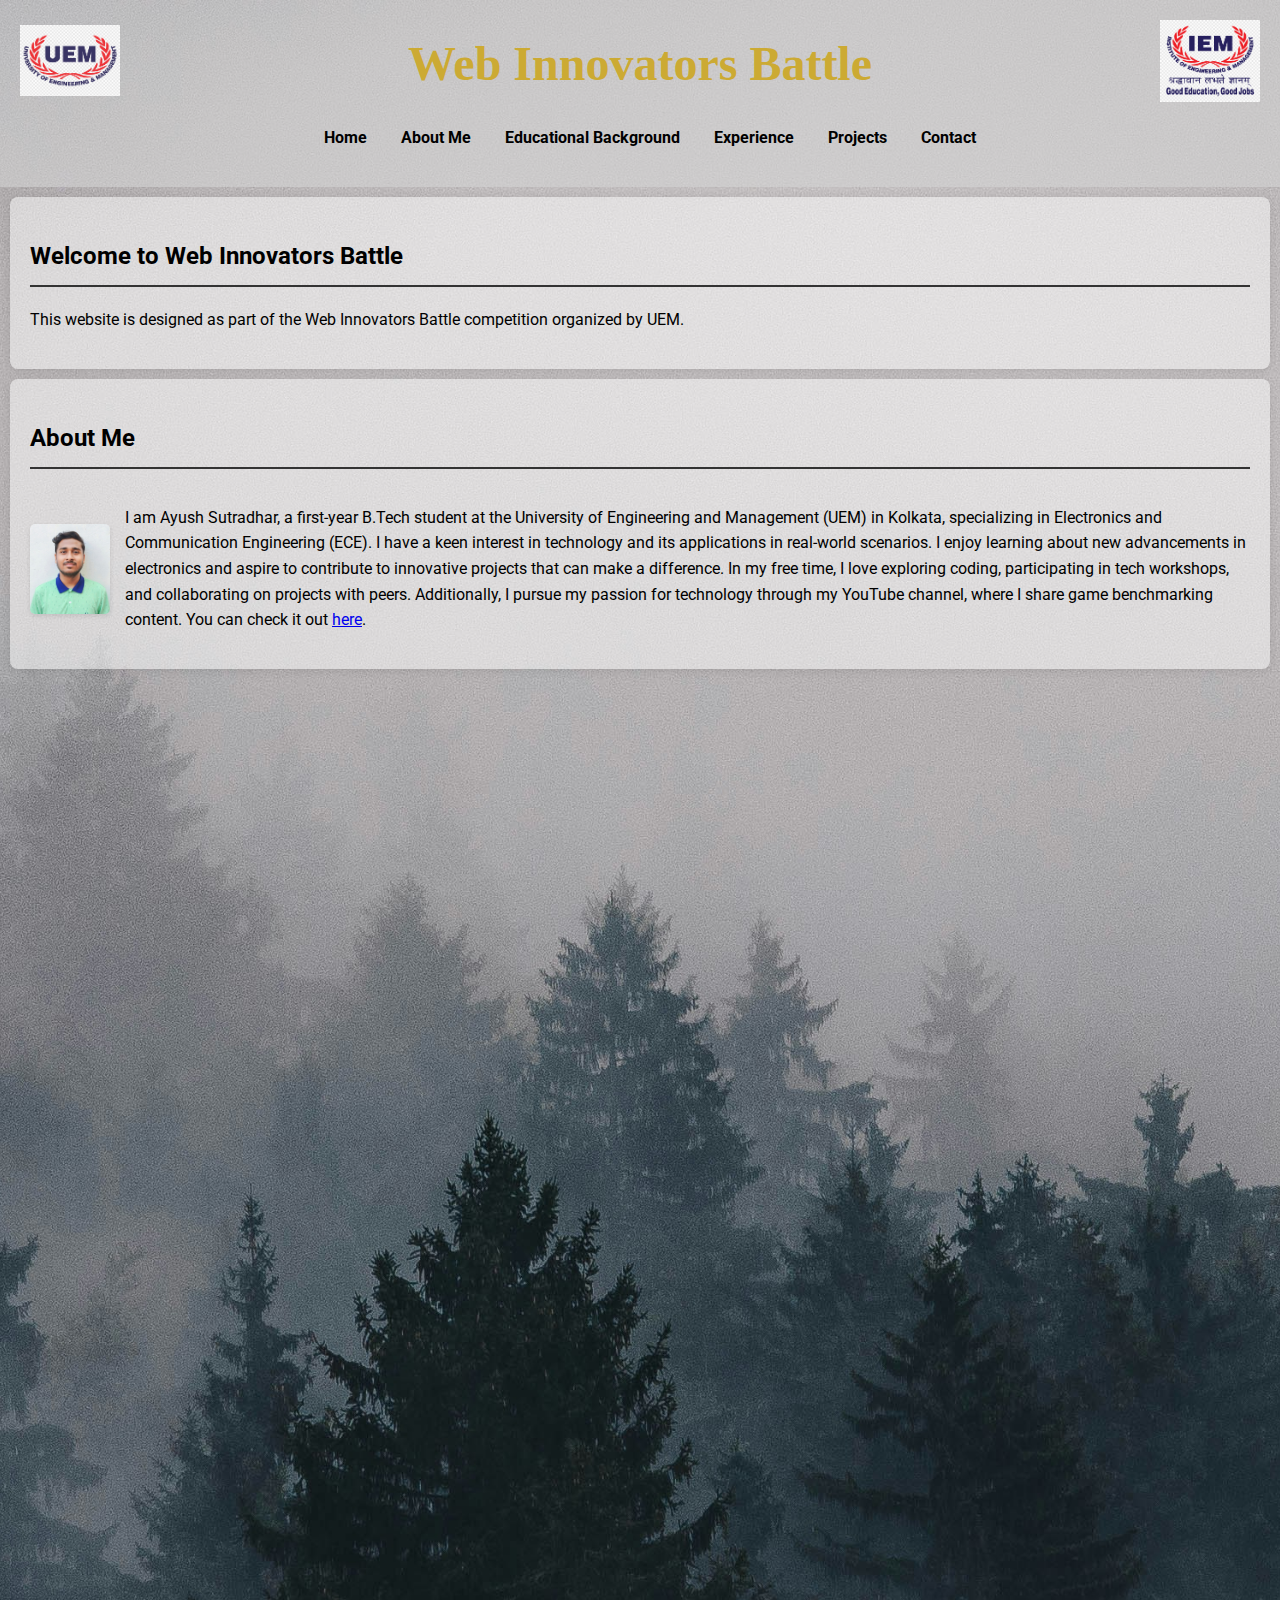
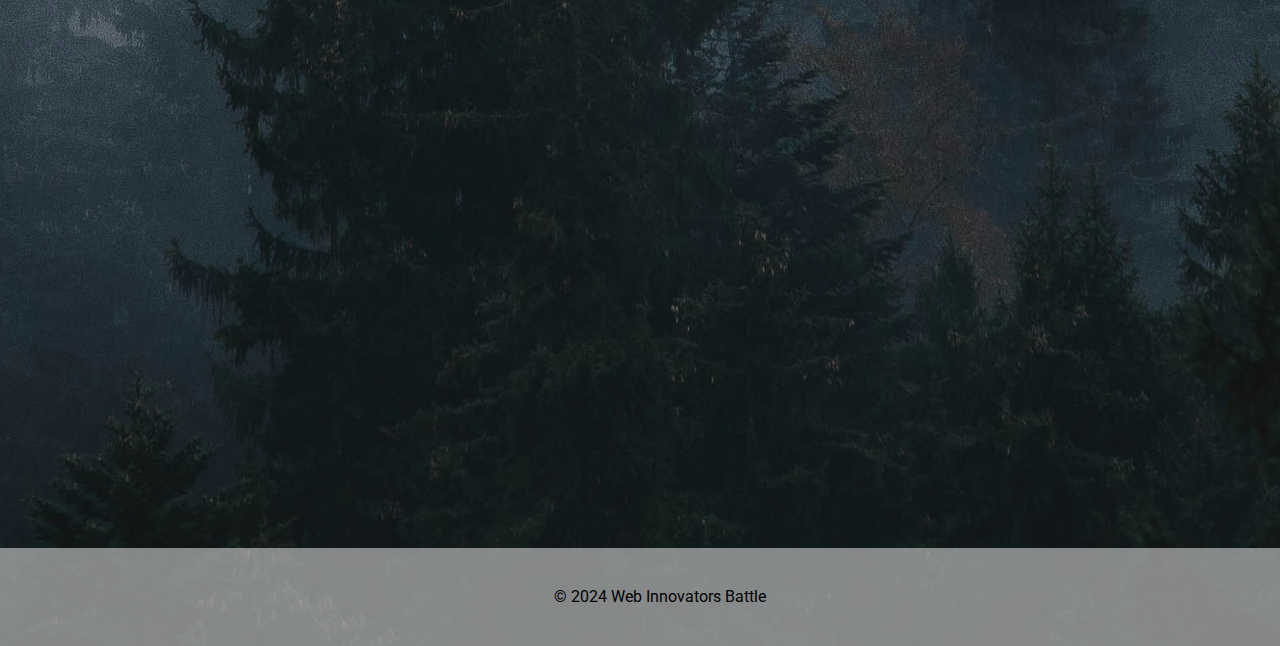
==== index.html @ 1f64927c "Update index.html" ====
<!DOCTYPE html>
<html lang="en">
<head>
    <meta charset="UTF-8">
    <meta name="viewport" content="width=device-width, initial-scale=1.0">
    <title>Web Innovators Battle - Ayush Sutradhar</title>
    <link rel="stylesheet" href="style.css"> <!-- This line should be present -->
    <link href="https://fonts.googleapis.com/css2?family=Roboto:wght@400;700&display=swap" rel="stylesheet
    <link href="https://fonts.googleapis.com/css2?family=Lobster&display=swap" rel="stylesheet">


</head>

<body>
    <header>
    <div class="header-container">
        <a href="#"><img src="logo 1.png" alt="Left Logo" class="left-logo"></a> <!-- Left-side logo -->
        <a href="#" class="title">Web Innovators Battle</a> <!-- Clickable title -->
        <a href="#"><img src="logo 2.png" alt="Right Logo" class="right-logo"></a> <!-- Right-side logo -->
    </div>
    <nav>
        <ul>
            <li><a href="#home">Home</a></li>
            <li><a href="#about">About Me</a></li>
            <li><a href="#education">Educational Background</a></li>
            <li><a href="#experience">Experience</a></li>
            <li><a href="#projects">Projects</a></li>
            <li><a href="#contact">Contact</a></li>
        </ul>
    </nav>
</header>


    <section id="home">
        <h2>Welcome to Web Innovators Battle</h2>
        <p>This website is designed as part of the Web Innovators Battle competition organized by UEM.</p>
    </section>

    <section id="about">
    <h2>About Me</h2>
    <div class="about-content">
        <img src="IMG-20240128-WA0020.jpg" alt="Ayush Sutradhar's Photo" class="passport-photo"> <!-- Add your photo -->
        <p>I am Ayush Sutradhar, a first-year B.Tech student at the University of Engineering and Management (UEM) in Kolkata, specializing in Electronics and Communication Engineering (ECE). I have a keen interest in technology and its applications in real-world scenarios. I enjoy learning about new advancements in electronics and aspire to contribute to innovative projects that can make a difference. In my free time, I love exploring coding, participating in tech workshops, and collaborating on projects with peers. Additionally, I pursue my passion for technology through my YouTube channel, where I share game benchmarking content. You can check it out <a href="https://www.youtube.com/@Benchmarkblitzz" target="_blank">here</a>.</p>
    </div>
</section>


    <section id="education">
    <h2>Educational Background</h2>
    <p>I completed my early education at Don Bosco School in Oodlabari, where I studied under the ICSE curriculum until class 10. Following that, I attended DAV School in Siliguri, where I pursued my studies under the CBSE curriculum until class 12. These institutions have equipped me with a solid foundation in both academics and personal development.</p>
</section>


    <section id="experience">
    <h2>Experience</h2>
    <p>Although I am in the early stages of my academic journey, I have engaged in various activities that have enhanced my skills and knowledge:</p>
    <ul>
        <li>Participated in a seminar on September 26th at the 6th International Conference on Sensors and Transducers (UEMCOS 2024). This event provided valuable insights into the latest advancements in sensor technology and transducer applications. I had the opportunity to learn from industry experts, engage in discussions about emerging trends, and network with professionals in the field.</li>
        <li>Worked on a group project developing a simple electronic circuit as part of my coursework.</li>
        <li>Member of the Electronics Club at UEM, where I collaborate with peers on projects and attend guest lectures.</li>
        <li>Volunteered for college events, assisting with organization and technical setups.</li>
    </ul>
</section>

    <section id="nptel-courses">
    <h2>NPTEL Courses Completed</h2>
    <p>I have successfully attended all lectures and completed assignments up to week 8 for the following NPTEL courses. These courses have provided me with a strong foundation in various technical subjects, helping me understand key concepts and apply them to real-world scenarios. The assignments were particularly useful in reinforcing the theoretical knowledge I gained through the lectures.</p>
    <ul>
        <li>Developing Soft Skills and Personality</li> 
    </ul>
</section>



   <section id="projects">
    <h2>Projects</h2>
    <p>As a first-year student, I have had the opportunity to engage in various initiatives. One notable experience was participating in an entrepreneurship project called "The Thousand Rupee Challenge," where we started with only ₹1,000 in cash and aimed to generate a profit of up to ₹5,000. This project required creative thinking, teamwork, and effective management of resources, providing valuable insights into the fundamentals of entrepreneurship.</p>
    <ul>
        <li>Explored business strategies to maximize profit within a limited budget.</li>
        <li>Worked collaboratively with my peers to develop and implement a business plan.</li>
        <li>Learned important lessons about resource management and financial planning.</li>
        <li>Gained hands-on experience in entrepreneurship, which sparked my interest in starting my own projects in the future.</li>
    </ul>
</section>


    <section id="contact">
    <h2>Contact</h2>
    <p>Feel free to reach out to me via the following methods:</p>
    <ul>
        <li>Phone: <a href="tel:+916297333343">+91 62973 33343</a> (available on WhatsApp and Telegram)</li>
        <li>Email: <a href="mailto:ayushsutradhar23@gmail.com">ayushsutradhar23@gmail.com</a></li>
    </ul>
</section>


    <footer>
        <p>&copy; 2024 Web Innovators Battle</p>
    </footer>
    <script>
    // Function to check if an element is in the viewport
    function isElementInViewport(el) {
        const rect = el.getBoundingClientRect();
        return (
            rect.top >= 0 &&
            rect.left >= 0 &&
            rect.bottom <= (window.innerHeight || document.documentElement.clientHeight) &&
            rect.right <= (window.innerWidth || document.documentElement.clientWidth)
        );
    }

    // Function to add 'visible' class to sections in view
    function handleScroll() {
        const sections = document.querySelectorAll('section');
        sections.forEach(section => {
            if (isElementInViewport(section)) {
                section.classList.add('visible');
            }
        });
    }

    // Listen for scroll events
    window.addEventListener('scroll', handleScroll);

    // Initial check on page load
    window.addEventListener('load', handleScroll);
</script>

</body>
</html>
<link rel="stylesheet" href="style.css">
---- style.css ----
/* Global Styles */
body {
    font-family: 'Roboto', sans-serif; /* Modern, clean font style */
    line-height: 1.6;
    margin: 0;
    padding: 0;
    background-image: url('thomas-griesbeck-BS-Uxe8wU5Y-unsplash.jpg'); /* Replace with your image file name */
    background-size: cover; /* Cover the entire screen */
    background-position: center; /* Center the image */
    background-repeat: no-repeat; /* Prevent the image from repeating */
    color: #000; /* Black font color for better visibility */
}

header {
    background: rgba(211, 211, 211, 0.6); /* Lighter grey background for better image visibility */
    color: #000; /* Black text */
    padding: 20px;
    text-align: center;
}
/* Header container to hold both logos and the title */
.header-container {
    display: flex;
    justify-content: space-between; /* Aligns logos to either side */
    align-items: center; /* Centers the text vertically between the logos */
}

.left-logo {
    max-width: 100px; /* Adjust the size of the left logo */
}

.right-logo {
    max-width: 100px; /* Adjust the size of the right logo */
}

header h1 {
    text-align: center;
    flex: 1; /* Makes the title take up the remaining space */
    color: #000; /* Ensure the text color remains visible */
}

.logo {
    max-width: 150px; /* Adjust logo size */
    margin-bottom: 10px; /* Spacing below the logo */
}

nav ul {
    list-style: none;
    padding: 0;
}

nav ul li {
    display: inline;
    margin: 0 15px;
}

nav ul li a {
    color: #000; /* Black text color */
    text-decoration: none;
    font-weight: bold;
    transition: color 0.3s; /* Smooth transition for hover effect */
}

nav ul li a:hover {
    color: #ffd700; /* Gold color on hover */
}

#nptel-courses {
    padding: 20px;
    margin: 10px;
    background: rgba(255, 255, 255, 0.5); /* Semi-transparent white */
    border-radius: 8px; /* Rounded corners */
    box-shadow: 0 2px 10px rgba(0, 0, 0, 0.1); /* Subtle shadow */
}

#nptel-courses h2 {
    color: #000; /* Black color for heading */
    border-bottom: 2px solid #CCAA33; /* Yellow ochre underline for consistency */
    padding-bottom: 10px;
}

#nptel-courses ul {
    margin-left: 20px; /* Indent for bullet points */
    list-style-type: disc; /* Standard bullet points */
}

#nptel-courses li {
    margin-bottom: 10px; /* Add space between list items */
}

section {
    padding: 20px;
    margin: 10px;
    background: rgba(255, 255, 255, 0.5); /* Semi-transparent white for better image visibility */
    border-radius: 8px; /* Rounded corners */
    box-shadow: 0 2px 10px rgba(0, 0, 0, 0.1); /* Subtle shadow */
}

h2 {
    color: #000; /* Black color for headings */
    border-bottom: 2px solid #333; /* Darker border for headings */
    padding-bottom: 10px;
}

ul {
    margin-left: 20px; /* Indent for bullet points */
}

.about-content {
    display: flex;
    align-items: center; /* Aligns the text and image vertically */
}

..about-content {
    display: flex;
    align-items: center; /* Aligns the text and image vertically */
}

.passport-photo {
    max-width: 80px; /* Set smaller width for the passport photo */
    height: auto; /* Maintain aspect ratio */
    border-radius: 5px; /* Add slight rounding for aesthetics */
    margin-right: 15px; /* Space between the image and the text */
    box-shadow: 0 2px 5px rgba(0, 0, 0, 0.1); /* Subtle shadow for the image */
}

.about-content p {
    flex: 1; /* Make sure the text takes up the remaining space */
}

section {
    padding: 20px;
    margin: 10px;
    background: rgba(255, 255, 255, 0.5); /* Semi-transparent white */
    border-radius: 8px; /* Rounded corners */
    box-shadow: 0 2px 10px rgba(0, 0, 0, 0.1); /* Subtle shadow */
    opacity: 0; /* Start hidden */
    transition: opacity 1s ease; /* Transition effect */
}

/* Make sections visible when they are in the viewport */
section.visible {
    opacity: 1; /* Fade in */
}

html {
    scroll-behavior: smooth; /* Enable smooth scrolling */
}


.title {
    font-family: 'Lobster', cursive; /* Eye-catching font */
    font-size: 48px; /* Increase font size */
    color: #CCAA33; /* Yellow ochre color */
    text-decoration: none; /* Remove underline */
    font-weight: bold; /* Make the text bold */
    margin: 0 20px; /* Add some margin */
}



footer {
    text-align: center;
    padding: 20px; /* Ensure there's enough padding */
    background: rgba(211, 211, 211, 0.6); /* Lighter grey background for better image visibility */
    color: #000; /* Black text */
    position: relative; /* Allows for natural flow in the document */
    bottom: 0;
    width: 100%;
    margin-top: 20px; /* Space above footer */
    clear: both; /* Ensures the footer stays below floated elements, if any */
}

/* Media Queries for Responsive Design */
@media (max-width: 768px) {
    nav ul li {
        display: block; /* Stack links vertically on smaller screens */
        margin: 5px 0;
    }
}
---- style.css ----
/* Global Styles */
body {
    font-family: 'Roboto', sans-serif; /* Modern, clean font style */
    line-height: 1.6;
    margin: 0;
    padding: 0;
    background-image: url('thomas-griesbeck-BS-Uxe8wU5Y-unsplash.jpg'); /* Replace with your image file name */
    background-size: cover; /* Cover the entire screen */
    background-position: center; /* Center the image */
    background-repeat: no-repeat; /* Prevent the image from repeating */
    color: #000; /* Black font color for better visibility */
}

header {
    background: rgba(211, 211, 211, 0.6); /* Lighter grey background for better image visibility */
    color: #000; /* Black text */
    padding: 20px;
    text-align: center;
}
/* Header container to hold both logos and the title */
.header-container {
    display: flex;
    justify-content: space-between; /* Aligns logos to either side */
    align-items: center; /* Centers the text vertically between the logos */
}

.left-logo {
    max-width: 100px; /* Adjust the size of the left logo */
}

.right-logo {
    max-width: 100px; /* Adjust the size of the right logo */
}

header h1 {
    text-align: center;
    flex: 1; /* Makes the title take up the remaining space */
    color: #000; /* Ensure the text color remains visible */
}

.logo {
    max-width: 150px; /* Adjust logo size */
    margin-bottom: 10px; /* Spacing below the logo */
}

nav ul {
    list-style: none;
    padding: 0;
}

nav ul li {
    display: inline;
    margin: 0 15px;
}

nav ul li a {
    color: #000; /* Black text color */
    text-decoration: none;
    font-weight: bold;
    transition: color 0.3s; /* Smooth transition for hover effect */
}

nav ul li a:hover {
    color: #ffd700; /* Gold color on hover */
}

#nptel-courses {
    padding: 20px;
    margin: 10px;
    background: rgba(255, 255, 255, 0.5); /* Semi-transparent white */
    border-radius: 8px; /* Rounded corners */
    box-shadow: 0 2px 10px rgba(0, 0, 0, 0.1); /* Subtle shadow */
}

#nptel-courses h2 {
    color: #000; /* Black color for heading */
    border-bottom: 2px solid #CCAA33; /* Yellow ochre underline for consistency */
    padding-bottom: 10px;
}

#nptel-courses ul {
    margin-left: 20px; /* Indent for bullet points */
    list-style-type: disc; /* Standard bullet points */
}

#nptel-courses li {
    margin-bottom: 10px; /* Add space between list items */
}

section {
    padding: 20px;
    margin: 10px;
    background: rgba(255, 255, 255, 0.5); /* Semi-transparent white for better image visibility */
    border-radius: 8px; /* Rounded corners */
    box-shadow: 0 2px 10px rgba(0, 0, 0, 0.1); /* Subtle shadow */
}

h2 {
    color: #000; /* Black color for headings */
    border-bottom: 2px solid #333; /* Darker border for headings */
    padding-bottom: 10px;
}

ul {
    margin-left: 20px; /* Indent for bullet points */
}

.about-content {
    display: flex;
    align-items: center; /* Aligns the text and image vertically */
}

..about-content {
    display: flex;
    align-items: center; /* Aligns the text and image vertically */
}

.passport-photo {
    max-width: 80px; /* Set smaller width for the passport photo */
    height: auto; /* Maintain aspect ratio */
    border-radius: 5px; /* Add slight rounding for aesthetics */
    margin-right: 15px; /* Space between the image and the text */
    box-shadow: 0 2px 5px rgba(0, 0, 0, 0.1); /* Subtle shadow for the image */
}

.about-content p {
    flex: 1; /* Make sure the text takes up the remaining space */
}

section {
    padding: 20px;
    margin: 10px;
    background: rgba(255, 255, 255, 0.5); /* Semi-transparent white */
    border-radius: 8px; /* Rounded corners */
    box-shadow: 0 2px 10px rgba(0, 0, 0, 0.1); /* Subtle shadow */
    opacity: 0; /* Start hidden */
    transition: opacity 1s ease; /* Transition effect */
}

/* Make sections visible when they are in the viewport */
section.visible {
    opacity: 1; /* Fade in */
}

html {
    scroll-behavior: smooth; /* Enable smooth scrolling */
}


.title {
    font-family: 'Lobster', cursive; /* Eye-catching font */
    font-size: 48px; /* Increase font size */
    color: #CCAA33; /* Yellow ochre color */
    text-decoration: none; /* Remove underline */
    font-weight: bold; /* Make the text bold */
    margin: 0 20px; /* Add some margin */
}



footer {
    text-align: center;
    padding: 20px; /* Ensure there's enough padding */
    background: rgba(211, 211, 211, 0.6); /* Lighter grey background for better image visibility */
    color: #000; /* Black text */
    position: relative; /* Allows for natural flow in the document */
    bottom: 0;
    width: 100%;
    margin-top: 20px; /* Space above footer */
    clear: both; /* Ensures the footer stays below floated elements, if any */
}

/* Media Queries for Responsive Design */
@media (max-width: 768px) {
    nav ul li {
        display: block; /* Stack links vertically on smaller screens */
        margin: 5px 0;
    }
}
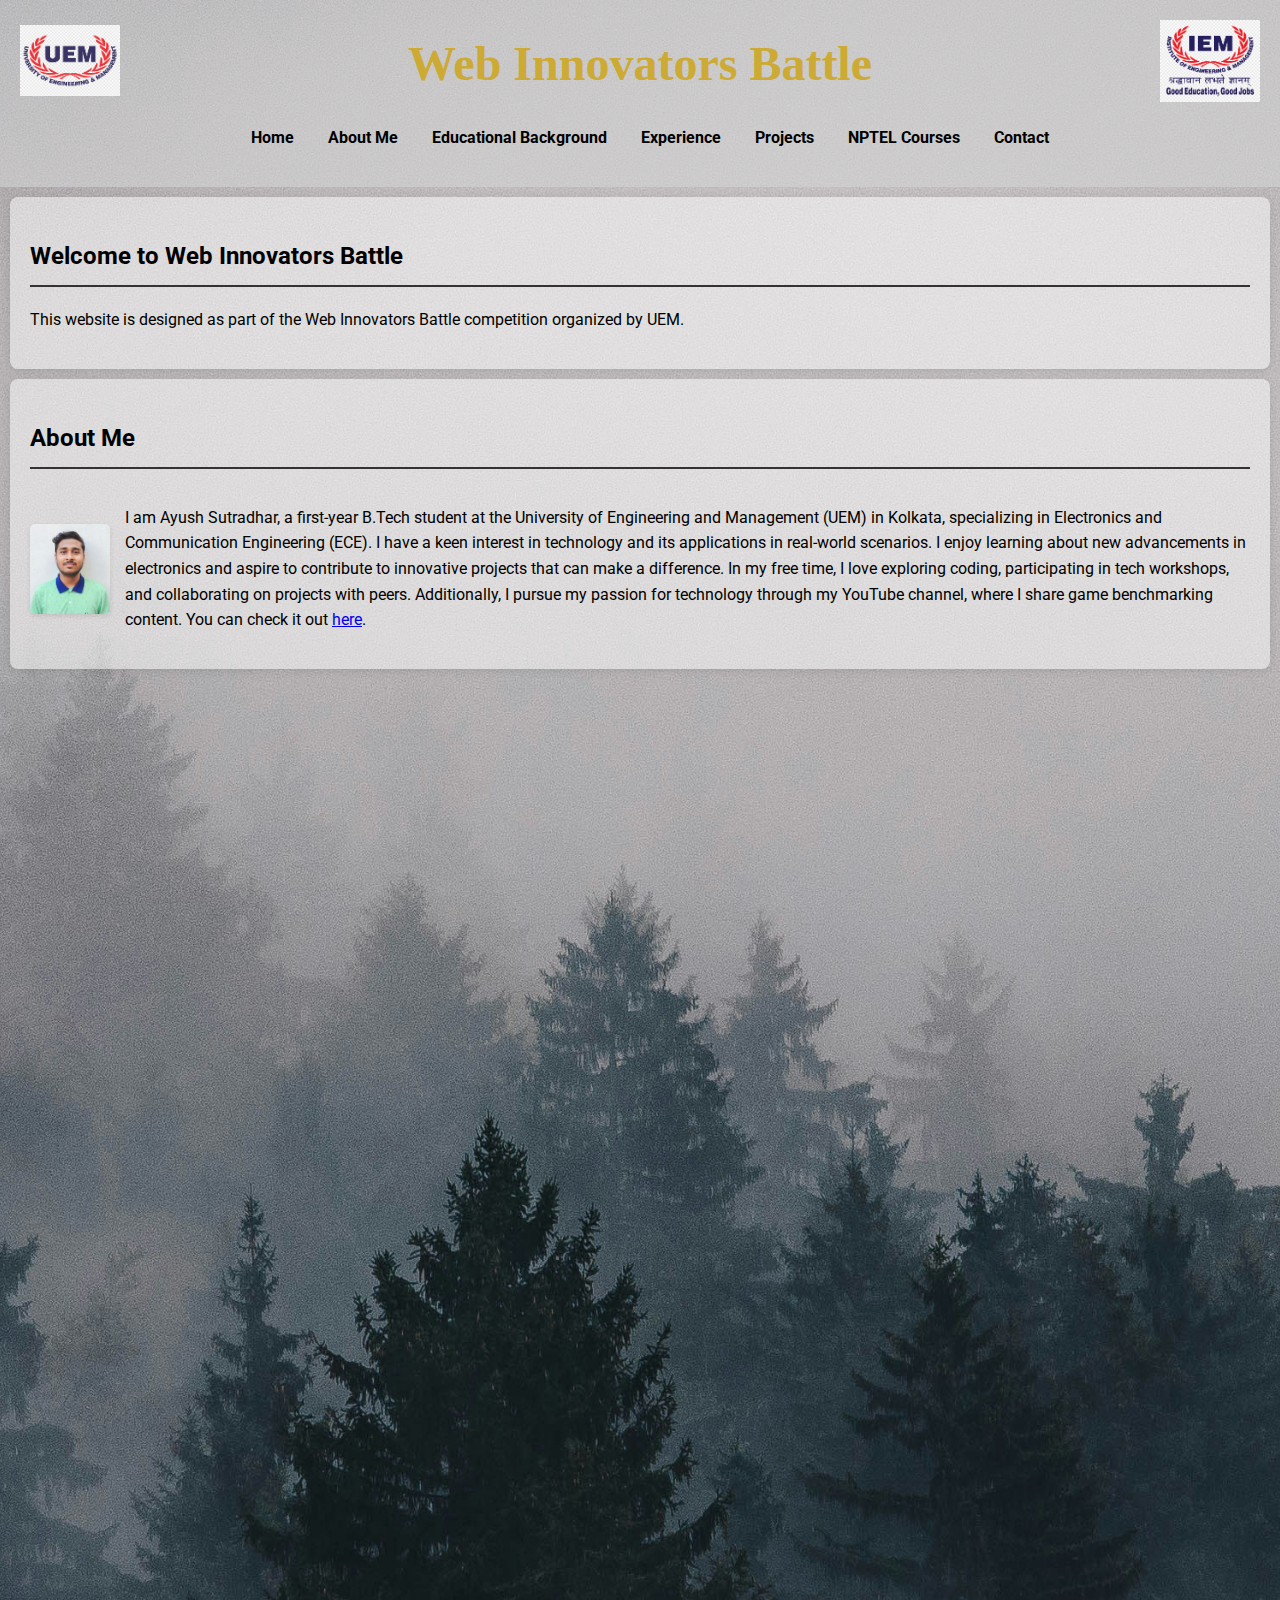
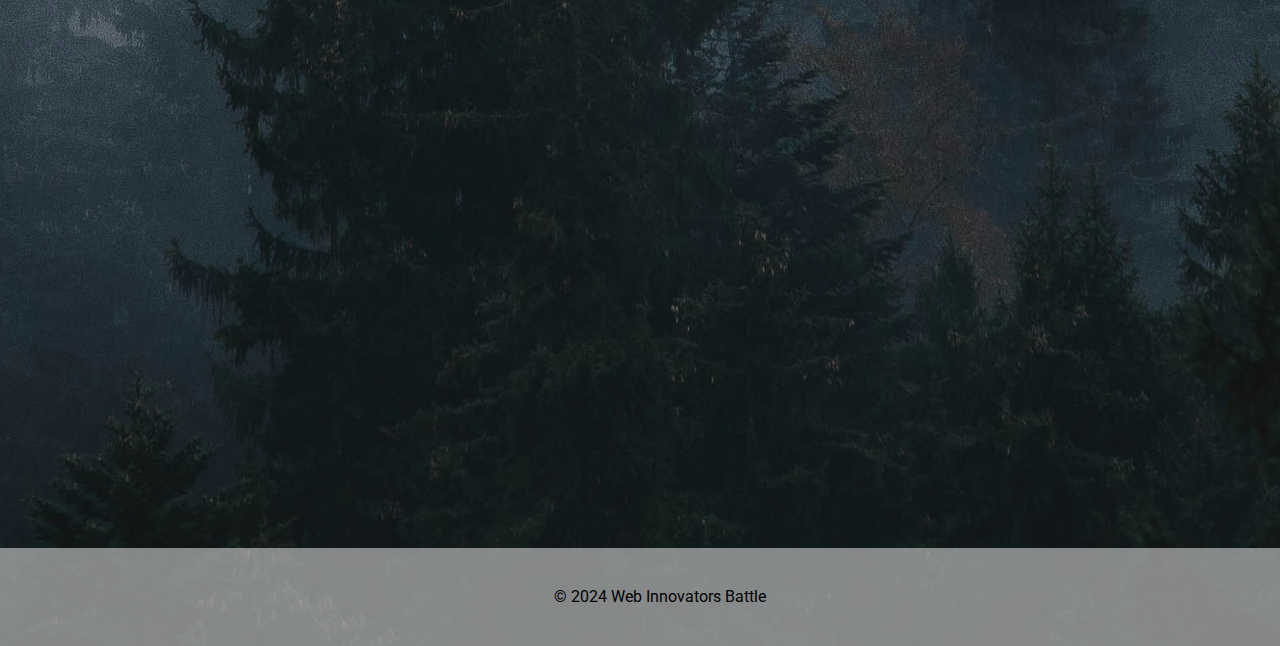
==== commit 7ec4e892: "Update index.html" ====
--- a/index.html
+++ b/index.html
@@ -19,15 +19,17 @@
         <a href="#"><img src="logo 2.png" alt="Right Logo" class="right-logo"></a> <!-- Right-side logo -->
     </div>
     <nav>
-        <ul>
-            <li><a href="#home">Home</a></li>
-            <li><a href="#about">About Me</a></li>
-            <li><a href="#education">Educational Background</a></li>
-            <li><a href="#experience">Experience</a></li>
-            <li><a href="#projects">Projects</a></li>
-            <li><a href="#contact">Contact</a></li>
-        </ul>
-    </nav>
+    <ul>
+        <li><a href="#home">Home</a></li>
+        <li><a href="#about">About Me</a></li>
+        <li><a href="#education">Educational Background</a></li>
+        <li><a href="#experience">Experience</a></li>
+        <li><a href="#projects">Projects</a></li>
+        <li><a href="#nptel-courses">NPTEL Courses</a></li> <!-- New NPTEL Courses Tab -->
+        <li><a href="#contact">Contact</a></li>
+    </ul>
+</nav>
+
 </header>
 
 
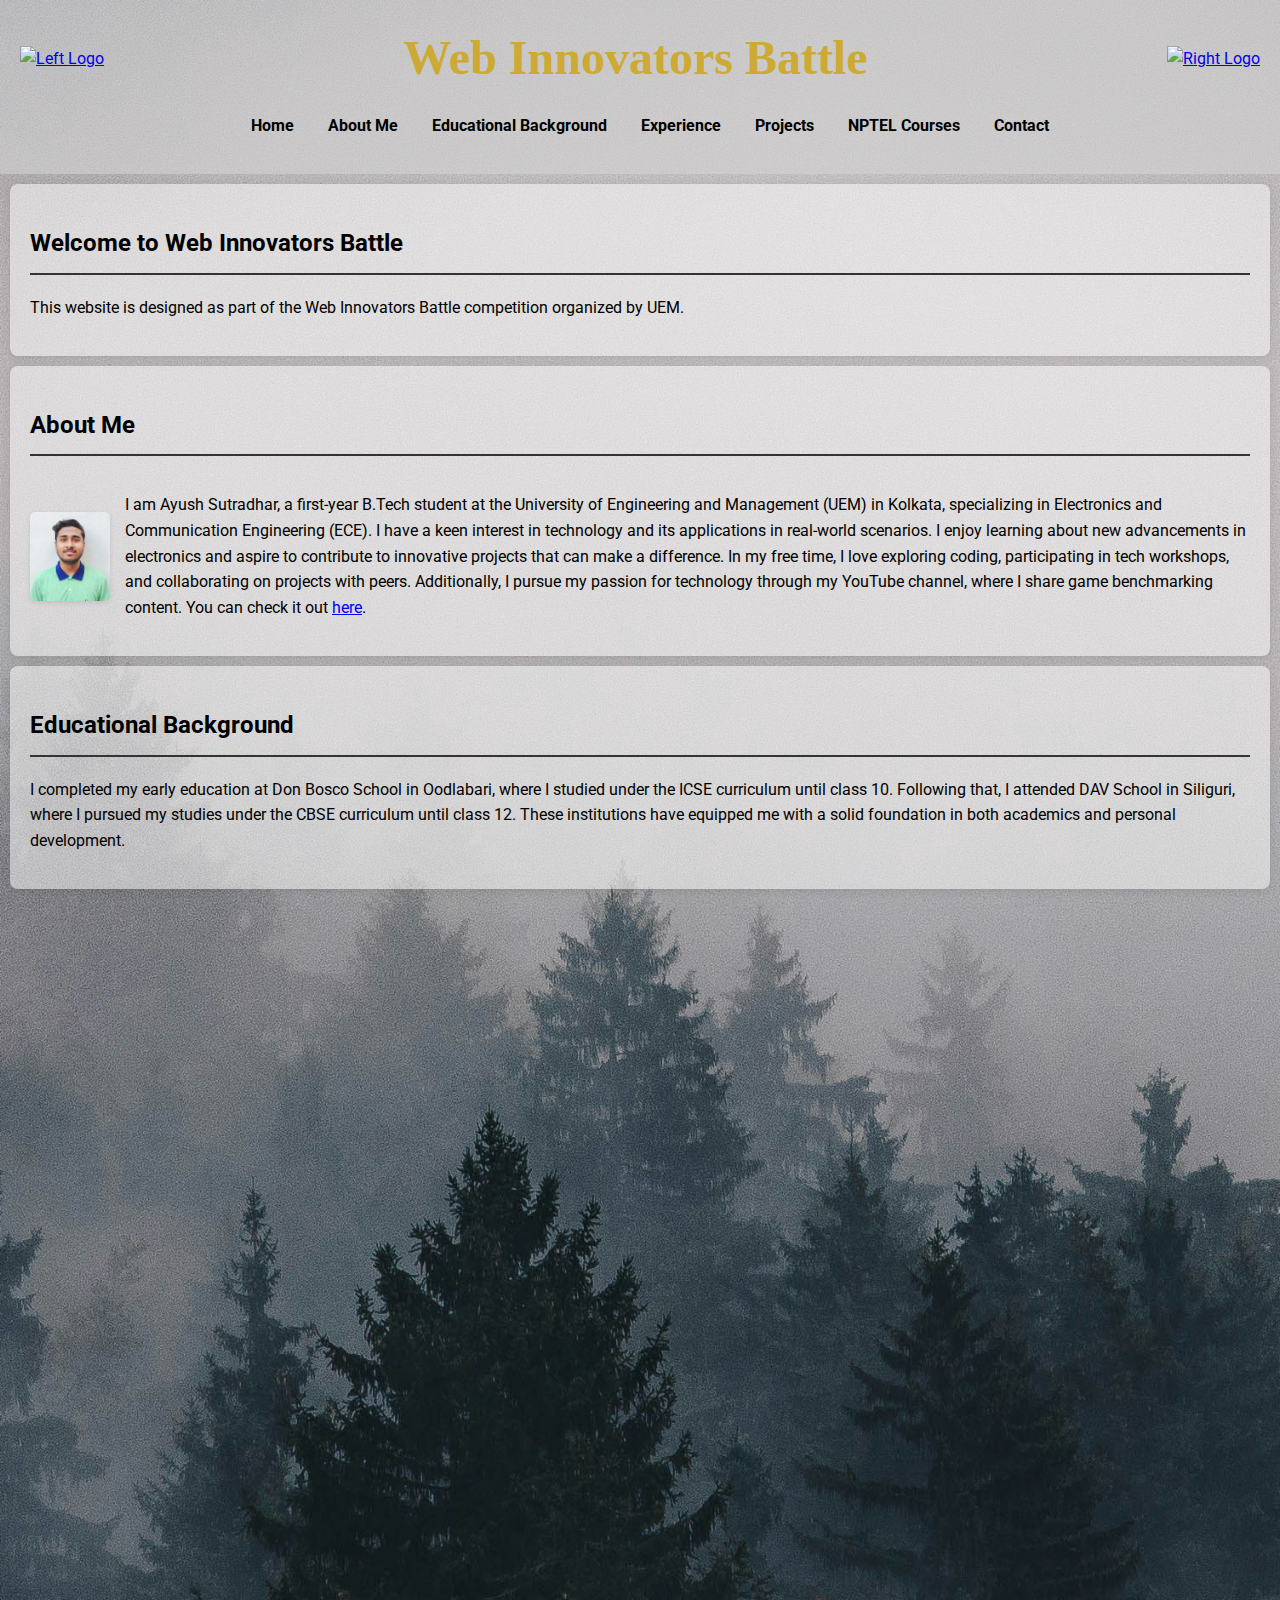
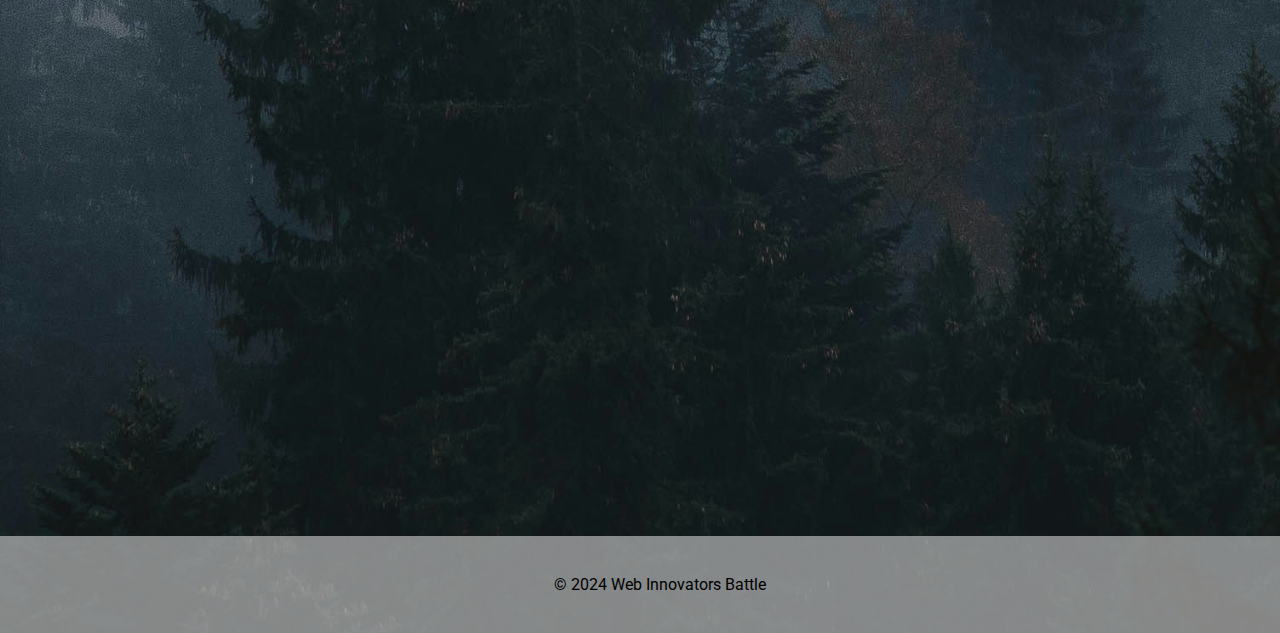
==== commit 3a846388: "Update index.html" ====
--- a/index.html
+++ b/index.html
@@ -12,24 +12,23 @@
 </head>
 
 <body>
-    <header>
+   <header>
     <div class="header-container">
-        <a href="#"><img src="logo 1.png" alt="Left Logo" class="left-logo"></a> <!-- Left-side logo -->
+        <a href="#"><img src="logo1.png" alt="Left Logo" class="left-logo"></a> <!-- Left-side logo -->
         <a href="#" class="title">Web Innovators Battle</a> <!-- Clickable title -->
-        <a href="#"><img src="logo 2.png" alt="Right Logo" class="right-logo"></a> <!-- Right-side logo -->
+        <a href="#"><img src="logo2.png" alt="Right Logo" class="right-logo"></a> <!-- Right-side logo -->
     </div>
     <nav>
-    <ul>
-        <li><a href="#home">Home</a></li>
-        <li><a href="#about">About Me</a></li>
-        <li><a href="#education">Educational Background</a></li>
-        <li><a href="#experience">Experience</a></li>
-        <li><a href="#projects">Projects</a></li>
-        <li><a href="#nptel-courses">NPTEL Courses</a></li> <!-- New NPTEL Courses Tab -->
-        <li><a href="#contact">Contact</a></li>
-    </ul>
-</nav>
-
+        <ul>
+            <li><a href="#home">Home</a></li>
+            <li><a href="#about">About Me</a></li>
+            <li><a href="#education">Educational Background</a></li>
+            <li><a href="#experience">Experience</a></li>
+            <li><a href="#projects">Projects</a></li>
+            <li><a href="#nptel-courses">NPTEL Courses</a></li> <!-- New NPTEL Courses Tab -->
+            <li><a href="#contact">Contact</a></li>
+        </ul>
+    </nav>
 </header>
 
 
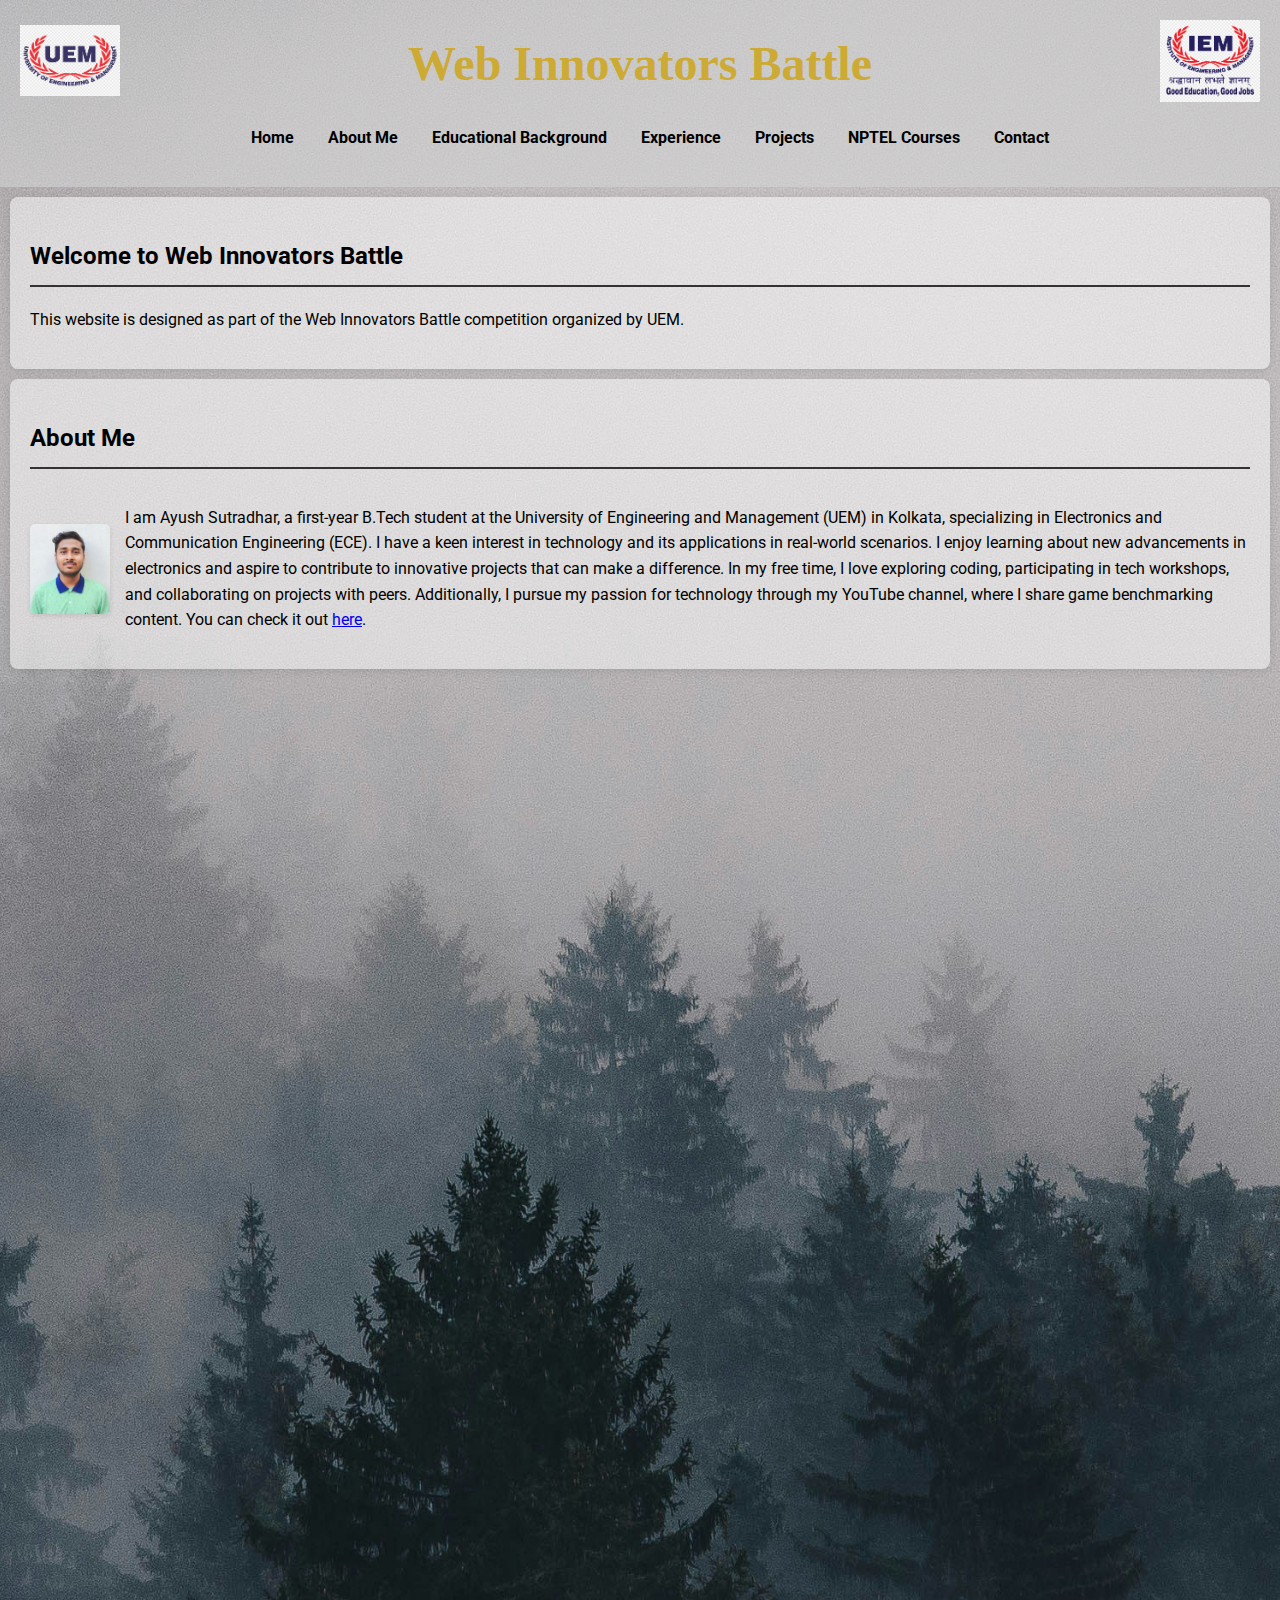
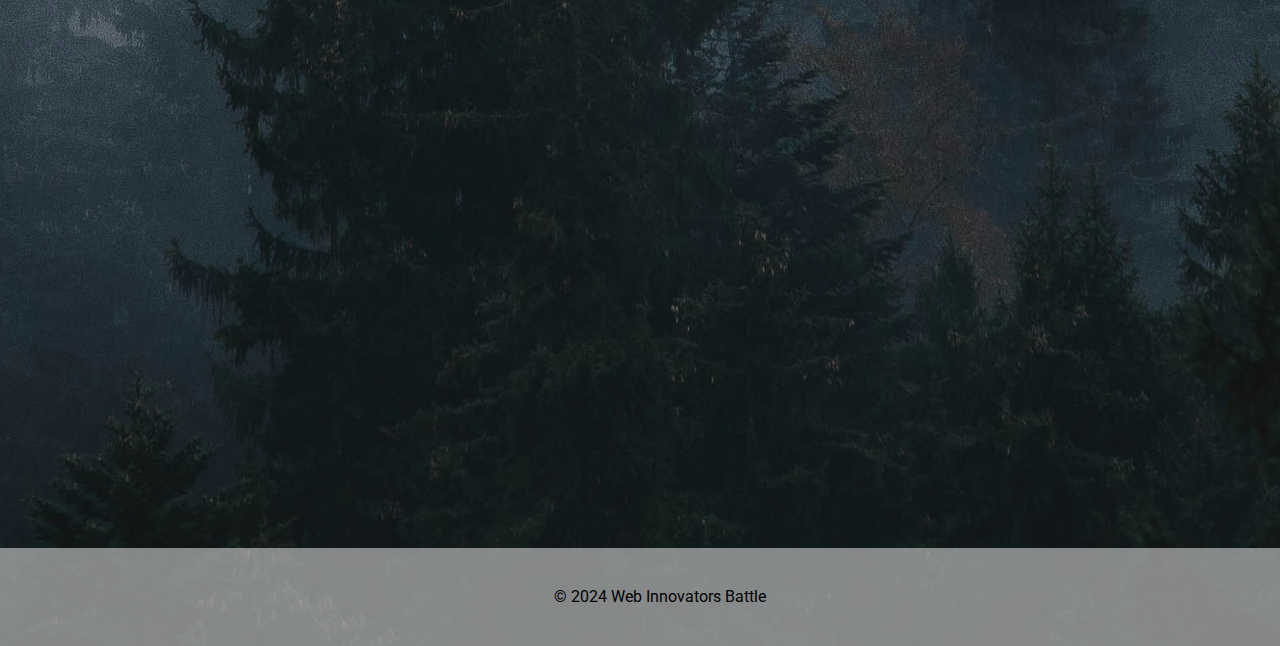
==== commit 7110090e: "Update index.html" ====
--- a/index.html
+++ b/index.html
@@ -14,9 +14,9 @@
 <body>
    <header>
     <div class="header-container">
-        <a href="#"><img src="logo1.png" alt="Left Logo" class="left-logo"></a> <!-- Left-side logo -->
+        <a href="#"><img src="logo 1.png" alt="Left Logo" class="left-logo"></a> <!-- Left-side logo -->
         <a href="#" class="title">Web Innovators Battle</a> <!-- Clickable title -->
-        <a href="#"><img src="logo2.png" alt="Right Logo" class="right-logo"></a> <!-- Right-side logo -->
+        <a href="#"><img src="logo 2.png" alt="Right Logo" class="right-logo"></a> <!-- Right-side logo -->
     </div>
     <nav>
         <ul>
--- a/style.css
+++ b/style.css
@@ -147,6 +147,7 @@
 }
 
 
+
 .title {
     font-family: 'Lobster', cursive; /* Eye-catching font */
     font-size: 48px; /* Increase font size */
--- a/style.css
+++ b/style.css
@@ -147,6 +147,7 @@
 }
 
 
+
 .title {
     font-family: 'Lobster', cursive; /* Eye-catching font */
     font-size: 48px; /* Increase font size */
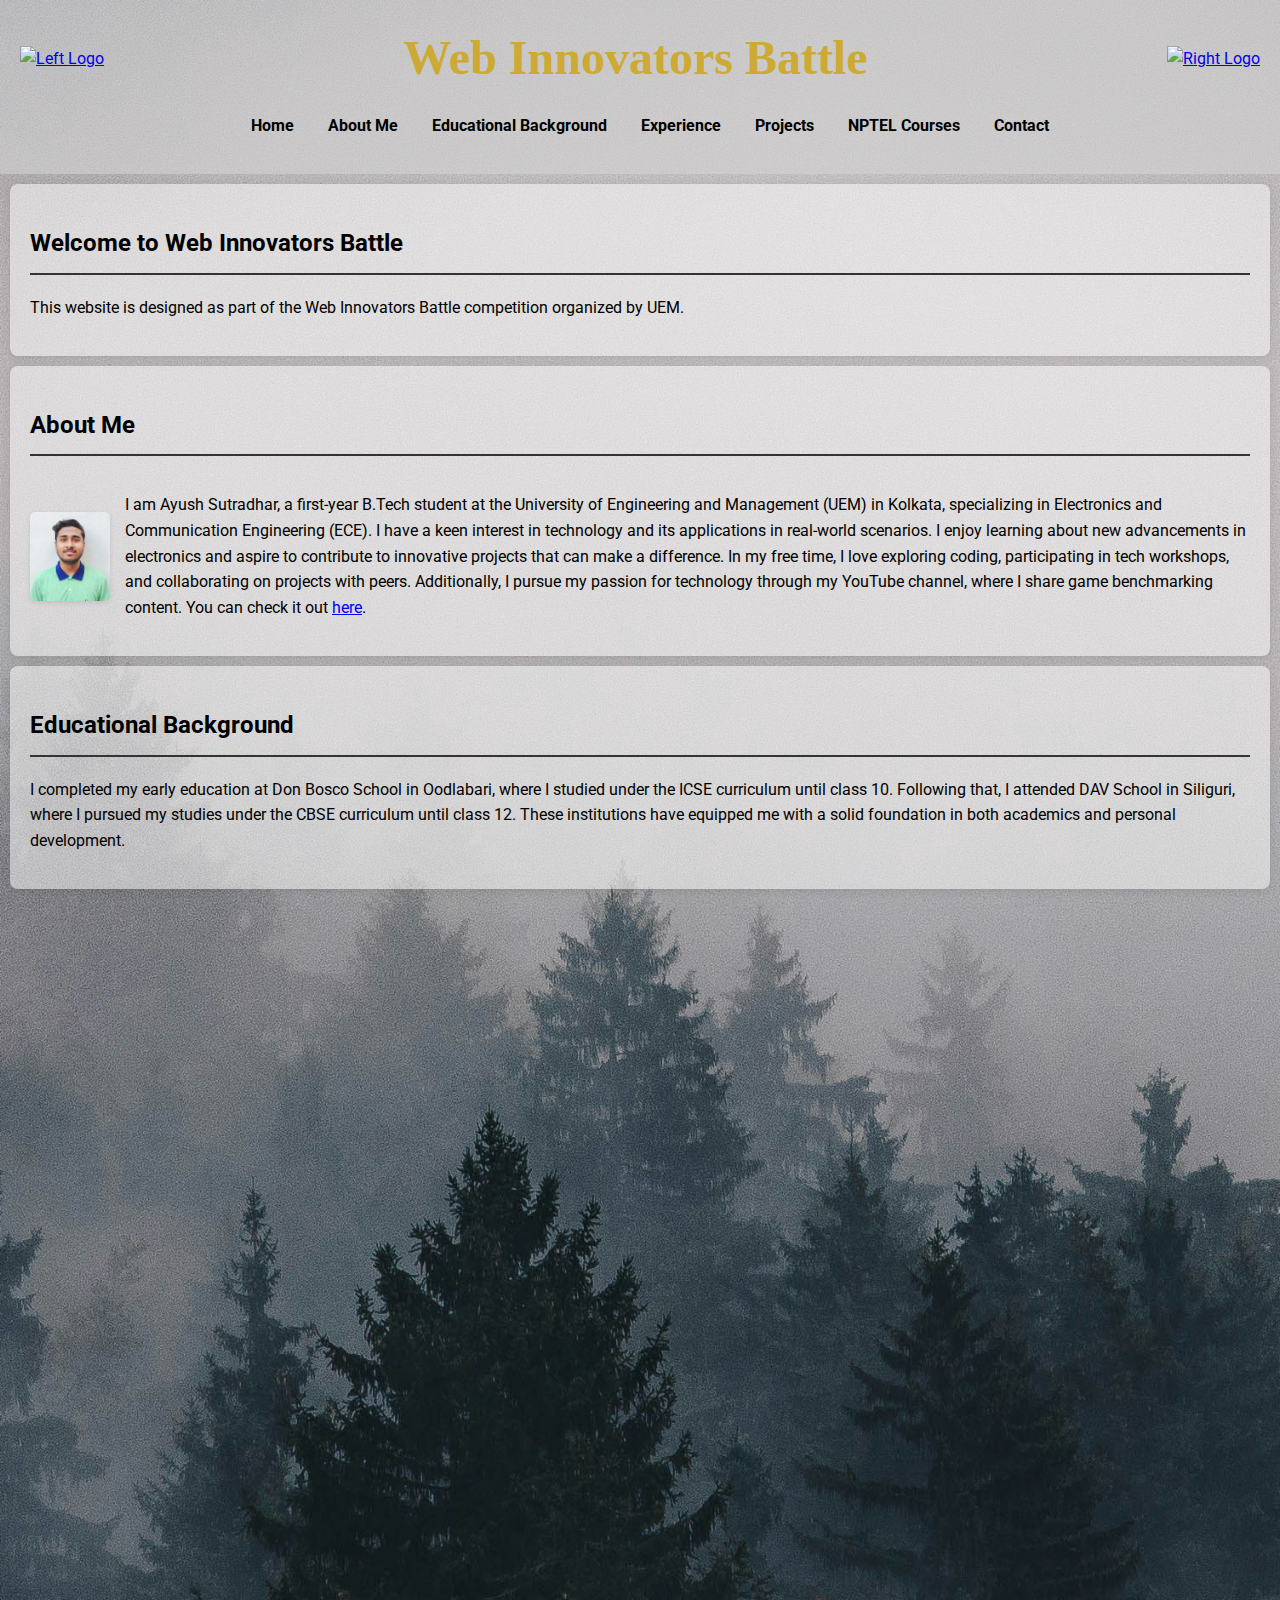
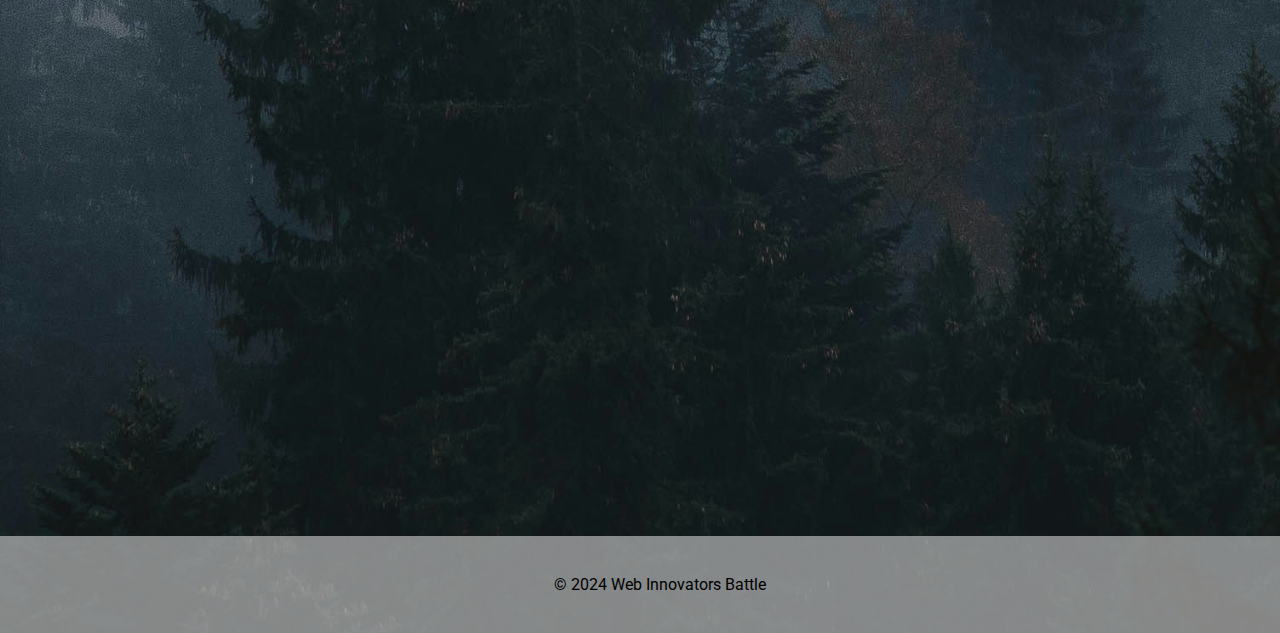
==== commit 5dbce0be: "Update index.html" ====
--- a/index.html
+++ b/index.html
@@ -14,9 +14,9 @@
 <body>
    <header>
     <div class="header-container">
-        <a href="#"><img src="logo 1.png" alt="Left Logo" class="left-logo"></a> <!-- Left-side logo -->
-        <a href="#" class="title">Web Innovators Battle</a> <!-- Clickable title -->
-        <a href="#"><img src="logo 2.png" alt="Right Logo" class="right-logo"></a> <!-- Right-side logo -->
+        <a href="#"><img src="logo1.png" alt="Left Logo" class="left-logo"></a> <!-- Left-side logo -->
+        <a href="https://rapidwolf23.github.io/web-innovators-battle/" class="title">Web Innovators Battle</a> <!-- Clickable title with page reload -->
+        <a href="#"><img src="logo2.png" alt="Right Logo" class="right-logo"></a> <!-- Right-side logo -->
     </div>
     <nav>
         <ul>
@@ -30,6 +30,7 @@
         </ul>
     </nav>
 </header>
+
 
 
     <section id="home">
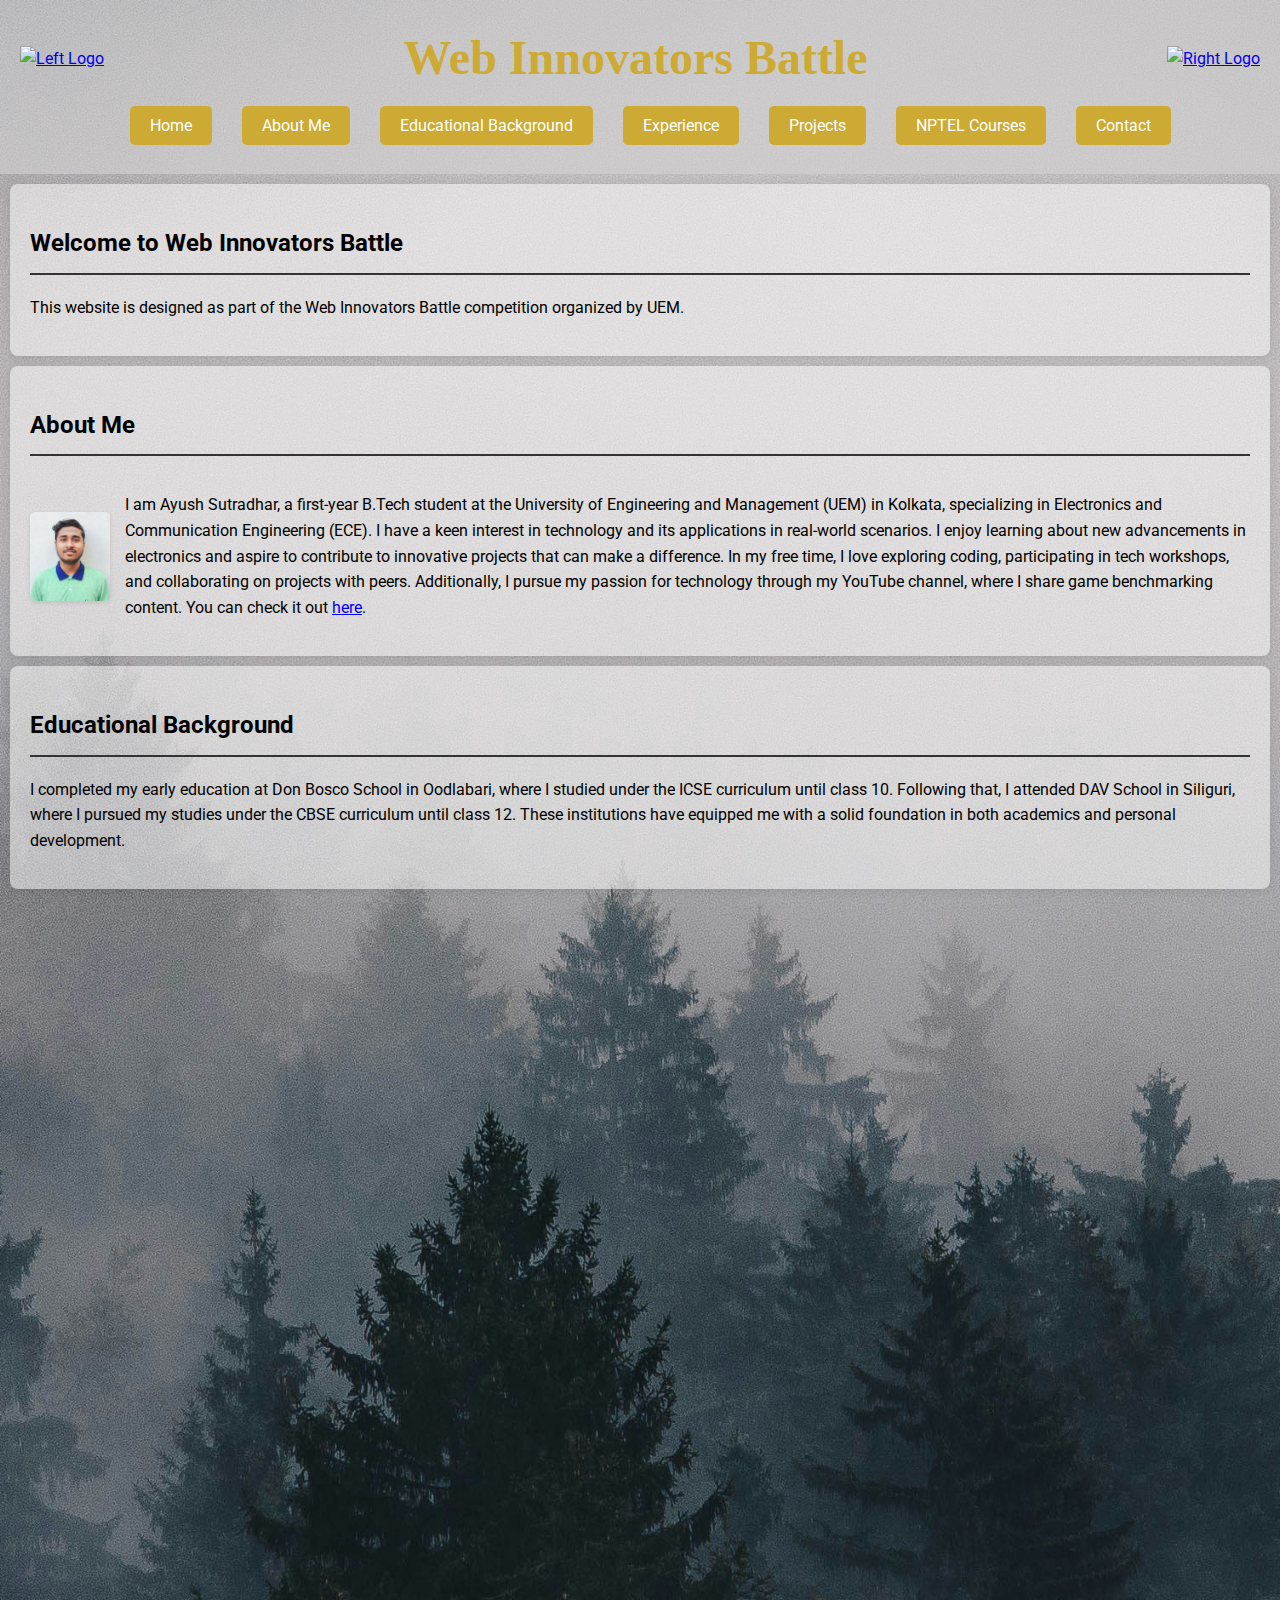
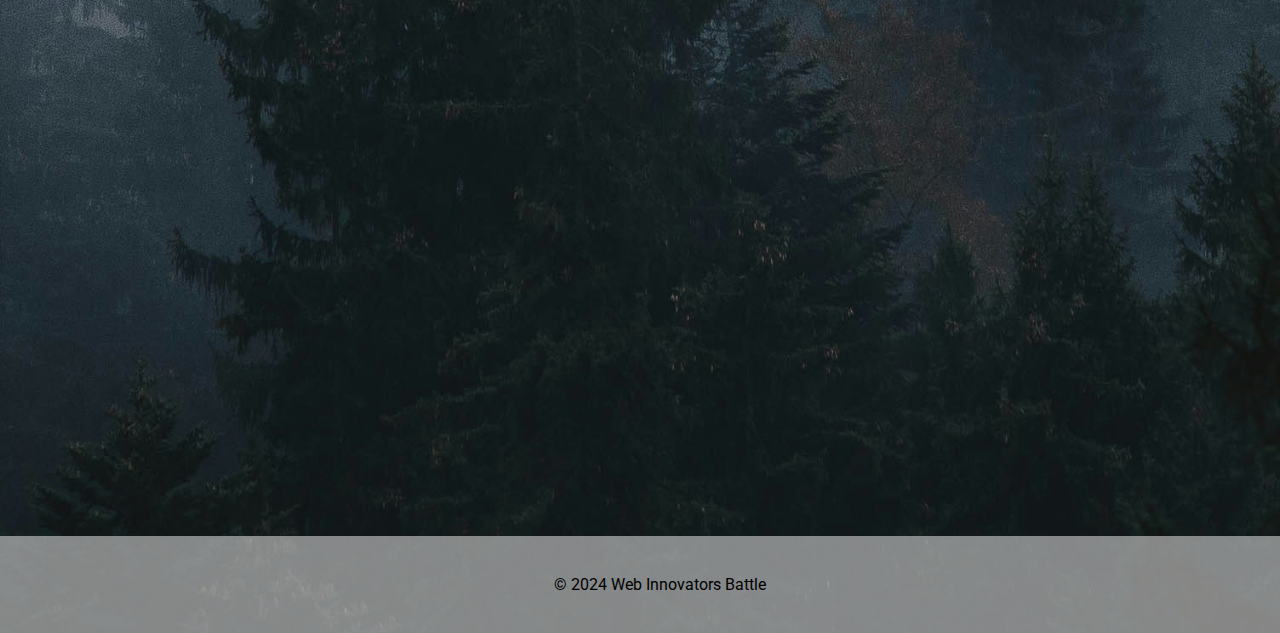
==== commit 8ed69713: "Update index.html" ====
--- a/index.html
+++ b/index.html
@@ -6,7 +6,8 @@
     <title>Web Innovators Battle - Ayush Sutradhar</title>
     <link rel="stylesheet" href="style.css"> <!-- This line should be present -->
     <link href="https://fonts.googleapis.com/css2?family=Roboto:wght@400;700&display=swap" rel="stylesheet
-    <link href="https://fonts.googleapis.com/css2?family=Lobster&display=swap" rel="stylesheet">
+    <link href="https://fonts.googleapis.com/css2?family=Lobster&family=Montserrat:wght@400;700&display=swap" rel="stylesheet">
+
 
 
 </head>
--- a/style.css
+++ b/style.css
@@ -9,6 +9,18 @@
     background-position: center; /* Center the image */
     background-repeat: no-repeat; /* Prevent the image from repeating */
     color: #000; /* Black font color for better visibility */
+
+    body::before {
+    content: "";
+    position: fixed;
+    top: 0;
+    left: 0;
+    width: 100%;
+    height: 100%;
+    background-color: rgba(0, 0, 0, 0.5); /* Dark overlay */
+    z-index: -1; /* Keep it behind all elements */
+}
+
 }
 
 header {
@@ -46,22 +58,25 @@
 nav ul {
     list-style: none;
     padding: 0;
+    display: flex;
+    justify-content: center;
 }
 
 nav ul li {
-    display: inline;
     margin: 0 15px;
 }
 
 nav ul li a {
-    color: #000; /* Black text color */
+    padding: 10px 20px;
+    background-color: #CCAA33; /* Yellow ochre button background */
+    color: #fff; /* White text */
     text-decoration: none;
-    font-weight: bold;
-    transition: color 0.3s; /* Smooth transition for hover effect */
+    border-radius: 5px; /* Rounded corners for buttons */
+    transition: background-color 0.3s ease;
 }
 
 nav ul li a:hover {
-    color: #ffd700; /* Gold color on hover */
+    background-color: #996600; /* Darker yellow ochre on hover */
 }
 
 #nptel-courses {
@@ -136,6 +151,12 @@
     opacity: 0; /* Start hidden */
     transition: opacity 1s ease; /* Transition effect */
 }
+
+section.visible {
+    opacity: 1; /* Fade in */
+    transform: translateY(0); /* Slide up as it fades in */
+}
+
 
 /* Make sections visible when they are in the viewport */
 section.visible {
@@ -171,6 +192,29 @@
     clear: both; /* Ensures the footer stays below floated elements, if any */
 }
 
+<script>
+    // Function to add 'visible' class to sections in view
+    function handleScroll() {
+        const sections = document.querySelectorAll('section');
+        sections.forEach(section => {
+            if (isElementInViewport(section)) {
+                section.classList.add('visible');
+            }
+        });
+    }
+
+    // Add translateY and opacity transition for fade-in with movement
+    const sections = document.querySelectorAll('section');
+    sections.forEach(section => {
+        section.style.transform = 'translateY(20px)';
+        section.style.transition = 'opacity 1s ease, transform 1s ease';
+    });
+
+    // Initial check on page load
+    window.addEventListener('load', handleScroll);
+</script>
+
+
 /* Media Queries for Responsive Design */
 @media (max-width: 768px) {
     nav ul li {
--- a/style.css
+++ b/style.css
@@ -9,6 +9,18 @@
     background-position: center; /* Center the image */
     background-repeat: no-repeat; /* Prevent the image from repeating */
     color: #000; /* Black font color for better visibility */
+
+    body::before {
+    content: "";
+    position: fixed;
+    top: 0;
+    left: 0;
+    width: 100%;
+    height: 100%;
+    background-color: rgba(0, 0, 0, 0.5); /* Dark overlay */
+    z-index: -1; /* Keep it behind all elements */
+}
+
 }
 
 header {
@@ -46,22 +58,25 @@
 nav ul {
     list-style: none;
     padding: 0;
+    display: flex;
+    justify-content: center;
 }
 
 nav ul li {
-    display: inline;
     margin: 0 15px;
 }
 
 nav ul li a {
-    color: #000; /* Black text color */
+    padding: 10px 20px;
+    background-color: #CCAA33; /* Yellow ochre button background */
+    color: #fff; /* White text */
     text-decoration: none;
-    font-weight: bold;
-    transition: color 0.3s; /* Smooth transition for hover effect */
+    border-radius: 5px; /* Rounded corners for buttons */
+    transition: background-color 0.3s ease;
 }
 
 nav ul li a:hover {
-    color: #ffd700; /* Gold color on hover */
+    background-color: #996600; /* Darker yellow ochre on hover */
 }
 
 #nptel-courses {
@@ -136,6 +151,12 @@
     opacity: 0; /* Start hidden */
     transition: opacity 1s ease; /* Transition effect */
 }
+
+section.visible {
+    opacity: 1; /* Fade in */
+    transform: translateY(0); /* Slide up as it fades in */
+}
+
 
 /* Make sections visible when they are in the viewport */
 section.visible {
@@ -171,6 +192,29 @@
     clear: both; /* Ensures the footer stays below floated elements, if any */
 }
 
+<script>
+    // Function to add 'visible' class to sections in view
+    function handleScroll() {
+        const sections = document.querySelectorAll('section');
+        sections.forEach(section => {
+            if (isElementInViewport(section)) {
+                section.classList.add('visible');
+            }
+        });
+    }
+
+    // Add translateY and opacity transition for fade-in with movement
+    const sections = document.querySelectorAll('section');
+    sections.forEach(section => {
+        section.style.transform = 'translateY(20px)';
+        section.style.transition = 'opacity 1s ease, transform 1s ease';
+    });
+
+    // Initial check on page load
+    window.addEventListener('load', handleScroll);
+</script>
+
+
 /* Media Queries for Responsive Design */
 @media (max-width: 768px) {
     nav ul li {
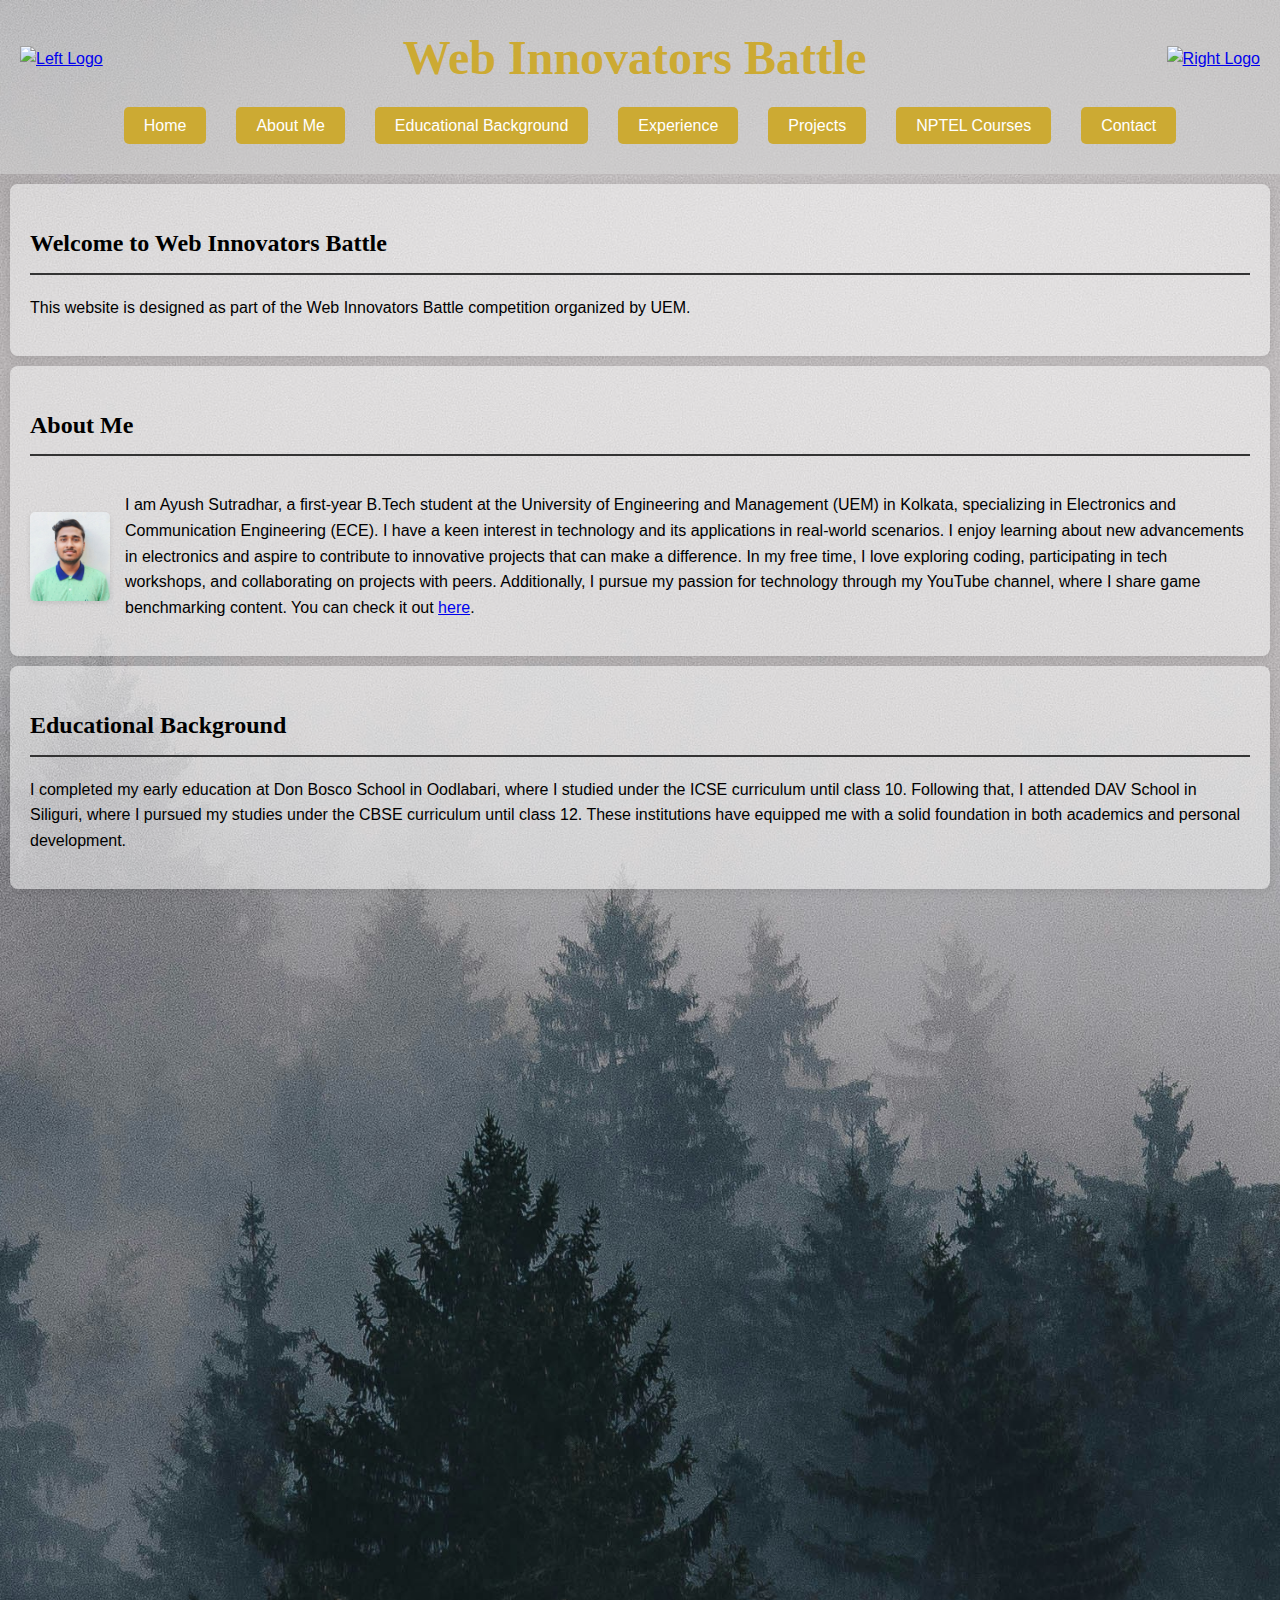
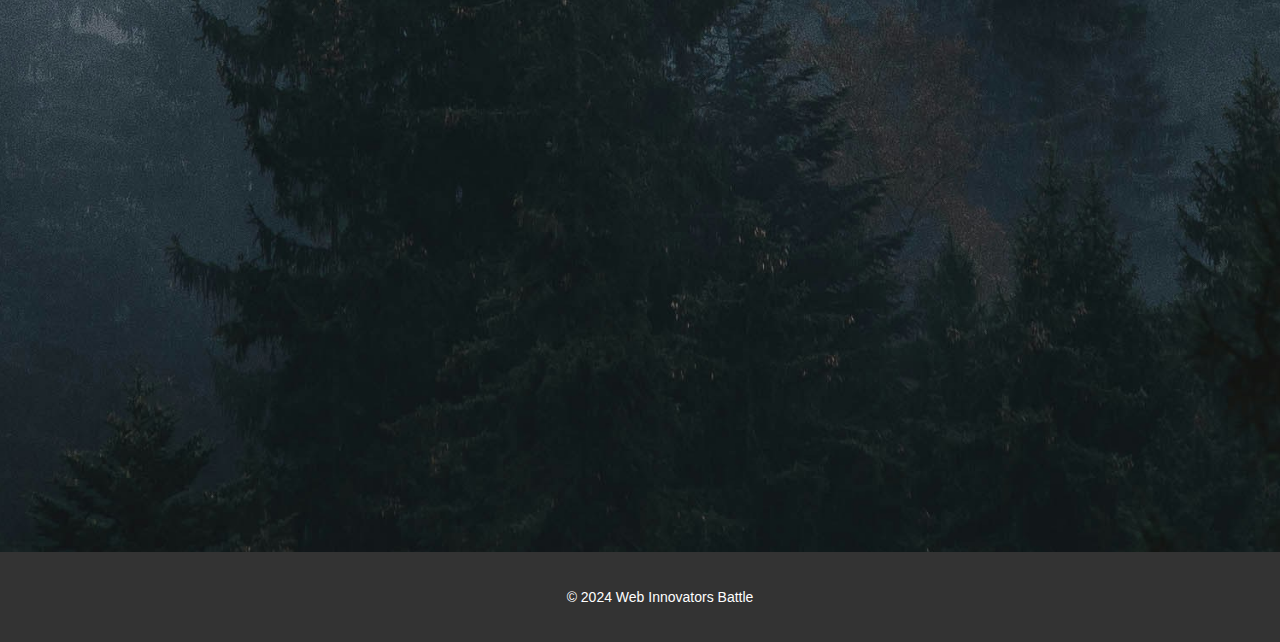
==== commit 06f20b1b: "Update index.html" ====
--- a/index.html
+++ b/index.html
@@ -7,6 +7,8 @@
     <link rel="stylesheet" href="style.css"> <!-- This line should be present -->
     <link href="https://fonts.googleapis.com/css2?family=Roboto:wght@400;700&display=swap" rel="stylesheet
     <link href="https://fonts.googleapis.com/css2?family=Lobster&family=Montserrat:wght@400;700&display=swap" rel="stylesheet">
+    <link href="https://cdnjs.cloudflare.com/ajax/libs/font-awesome/5.15.3/css/all.min.css" rel="stylesheet">
+
 
 
 
@@ -91,8 +93,9 @@
     <h2>Contact</h2>
     <p>Feel free to reach out to me via the following methods:</p>
     <ul>
-        <li>Phone: <a href="tel:+916297333343">+91 62973 33343</a> (available on WhatsApp and Telegram)</li>
-        <li>Email: <a href="mailto:ayushsutradhar23@gmail.com">ayushsutradhar23@gmail.com</a></li>
+        <p><i class="fas fa-envelope"></i> Email: <a href="mailto:ayushsutradhar23@gmail.com">ayushsutradhar23@gmail.com</a></p>
+<p><i class="fas fa-phone"></i> Phone: +91 62973 33343</p>
+
     </ul>
 </section>
 
--- a/style.css
+++ b/style.css
@@ -1,6 +1,6 @@
 /* Global Styles */
 body {
-    font-family: 'Roboto', sans-serif; /* Modern, clean font style */
+    font-family: 'Montserrat', sans-serif; /* More modern and readable */
     line-height: 1.6;
     margin: 0;
     padding: 0;
@@ -9,6 +9,9 @@
     background-position: center; /* Center the image */
     background-repeat: no-repeat; /* Prevent the image from repeating */
     color: #000; /* Black font color for better visibility */
+    h1, h2 {
+    font-family: 'Lobster', cursive;
+}
 
     body::before {
     content: "";
@@ -181,16 +184,17 @@
 
 
 footer {
+    background-color: #333; /* Dark background for contrast */
+    color: #fff; /* White text */
+    padding: 20px;
     text-align: center;
-    padding: 20px; /* Ensure there's enough padding */
-    background: rgba(211, 211, 211, 0.6); /* Lighter grey background for better image visibility */
-    color: #000; /* Black text */
-    position: relative; /* Allows for natural flow in the document */
+    font-size: 14px;
+    margin-top: 20px;
+    position: relative;
     bottom: 0;
     width: 100%;
-    margin-top: 20px; /* Space above footer */
-    clear: both; /* Ensures the footer stays below floated elements, if any */
-}
+}
+
 
 <script>
     // Function to add 'visible' class to sections in view
@@ -214,6 +218,22 @@
     window.addEventListener('load', handleScroll);
 </script>
 
+@media (max-width: 768px) {
+    nav ul {
+        flex-direction: column;
+        align-items: center;
+    }
+
+    nav ul li {
+        margin: 10px 0;
+    }
+
+    .title {
+        font-size: 36px; /* Reduce title size for mobile */
+    }
+}
+
+
 
 /* Media Queries for Responsive Design */
 @media (max-width: 768px) {
--- a/style.css
+++ b/style.css
@@ -1,6 +1,6 @@
 /* Global Styles */
 body {
-    font-family: 'Roboto', sans-serif; /* Modern, clean font style */
+    font-family: 'Montserrat', sans-serif; /* More modern and readable */
     line-height: 1.6;
     margin: 0;
     padding: 0;
@@ -9,6 +9,9 @@
     background-position: center; /* Center the image */
     background-repeat: no-repeat; /* Prevent the image from repeating */
     color: #000; /* Black font color for better visibility */
+    h1, h2 {
+    font-family: 'Lobster', cursive;
+}
 
     body::before {
     content: "";
@@ -181,16 +184,17 @@
 
 
 footer {
+    background-color: #333; /* Dark background for contrast */
+    color: #fff; /* White text */
+    padding: 20px;
     text-align: center;
-    padding: 20px; /* Ensure there's enough padding */
-    background: rgba(211, 211, 211, 0.6); /* Lighter grey background for better image visibility */
-    color: #000; /* Black text */
-    position: relative; /* Allows for natural flow in the document */
+    font-size: 14px;
+    margin-top: 20px;
+    position: relative;
     bottom: 0;
     width: 100%;
-    margin-top: 20px; /* Space above footer */
-    clear: both; /* Ensures the footer stays below floated elements, if any */
-}
+}
+
 
 <script>
     // Function to add 'visible' class to sections in view
@@ -214,6 +218,22 @@
     window.addEventListener('load', handleScroll);
 </script>
 
+@media (max-width: 768px) {
+    nav ul {
+        flex-direction: column;
+        align-items: center;
+    }
+
+    nav ul li {
+        margin: 10px 0;
+    }
+
+    .title {
+        font-size: 36px; /* Reduce title size for mobile */
+    }
+}
+
+
 
 /* Media Queries for Responsive Design */
 @media (max-width: 768px) {
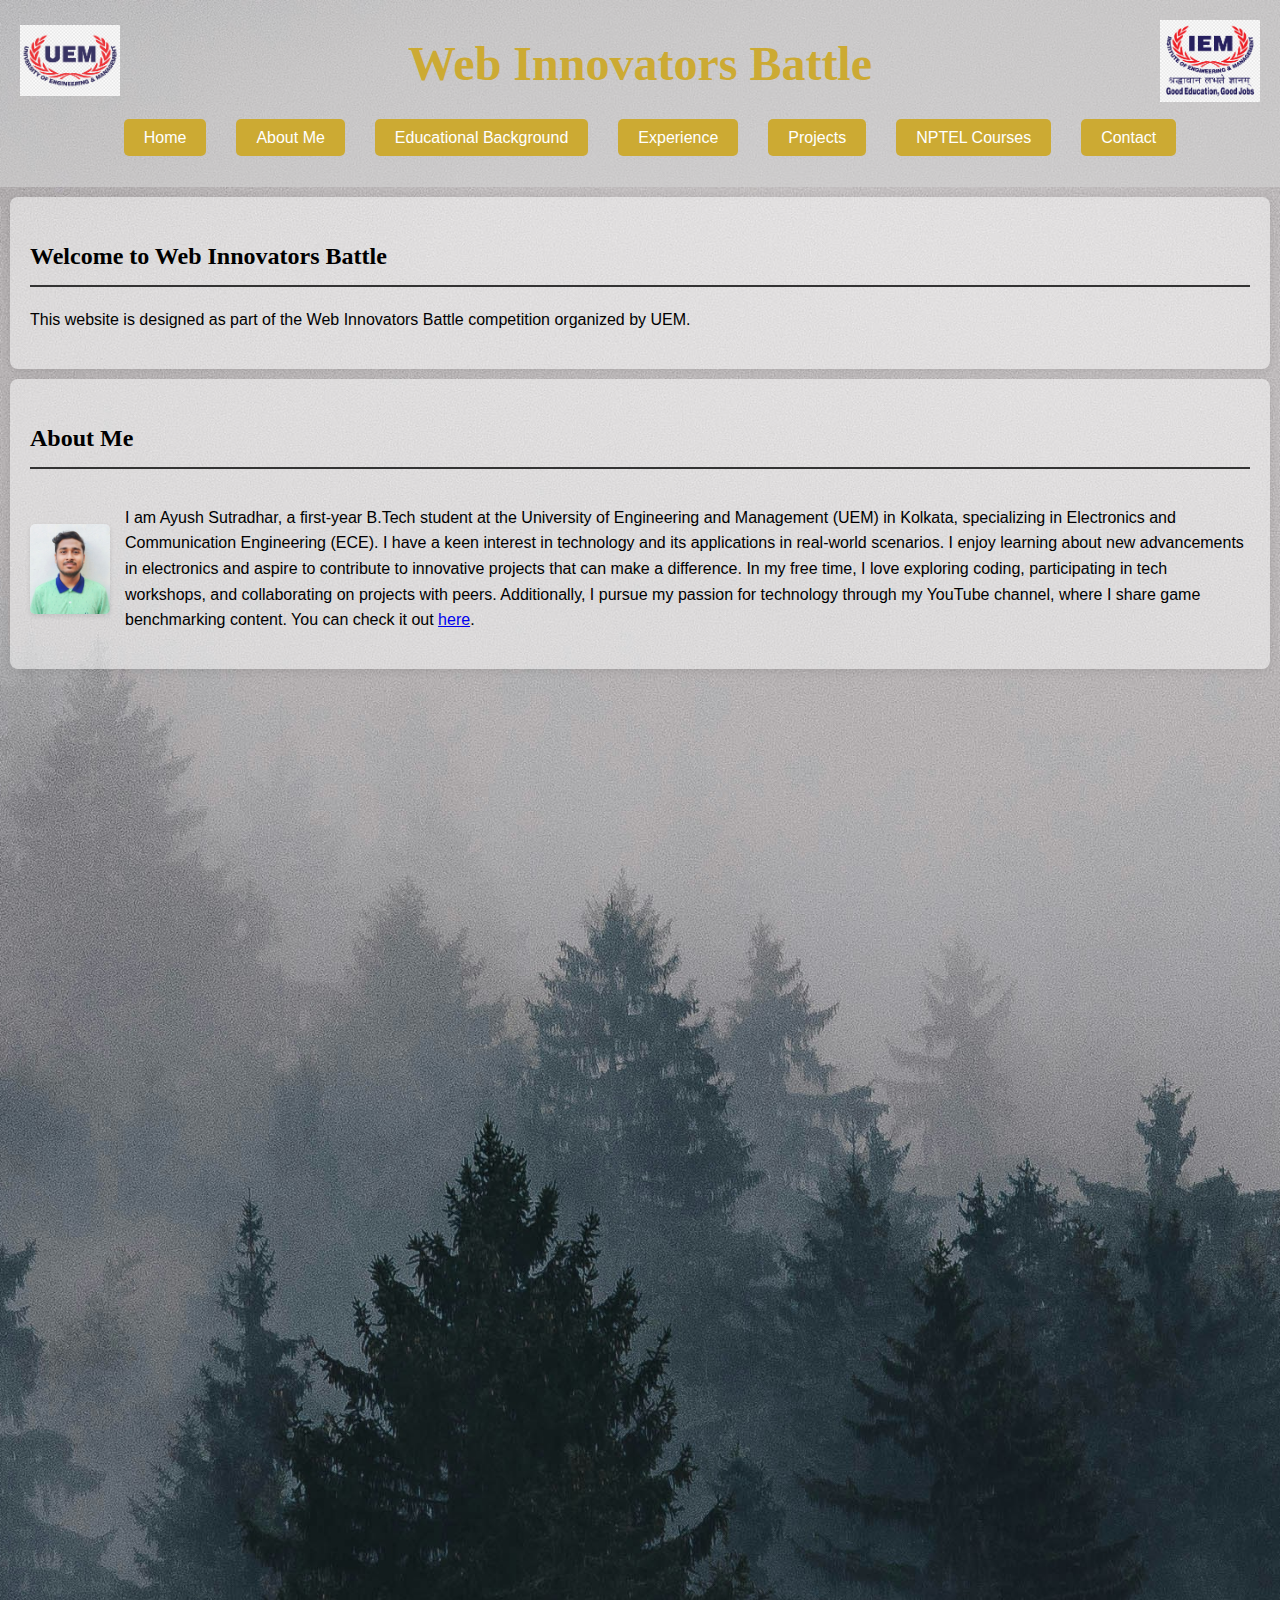
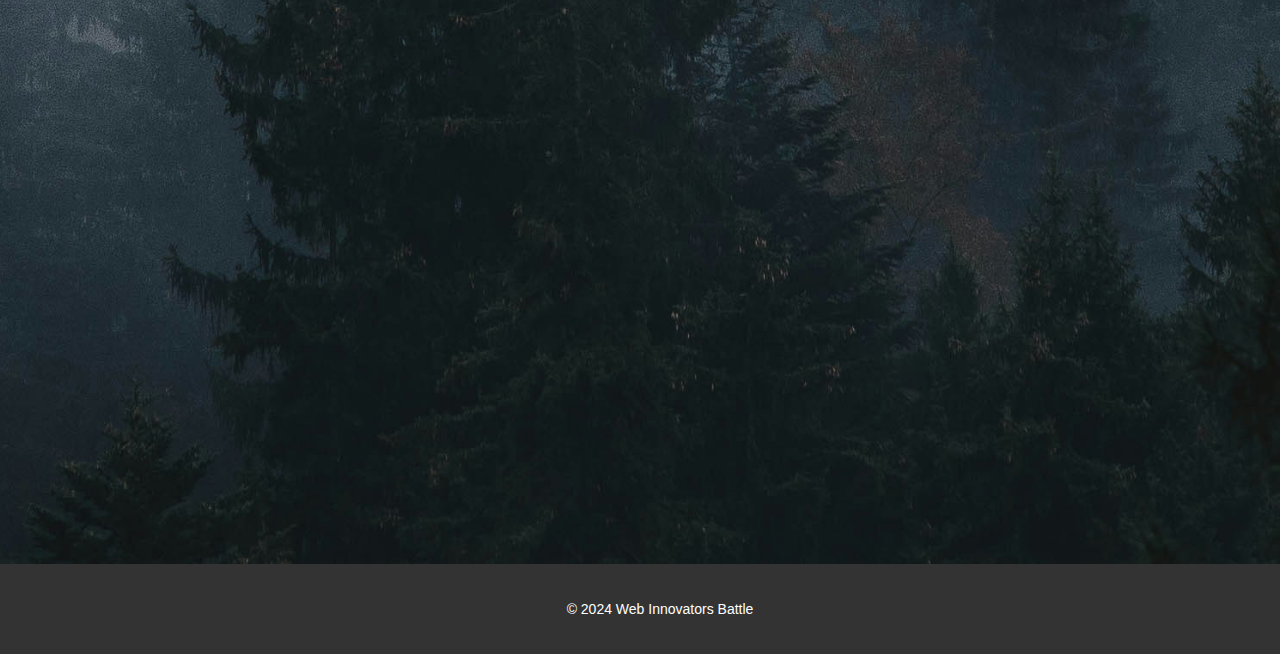
==== commit 5c97f872: "Update index.html" ====
--- a/index.html
+++ b/index.html
@@ -17,9 +17,9 @@
 <body>
    <header>
     <div class="header-container">
-        <a href="#"><img src="logo1.png" alt="Left Logo" class="left-logo"></a> <!-- Left-side logo -->
+        <a href="#"><img src="logo 1.png" alt="Left Logo" class="left-logo"></a> <!-- Left-side logo -->
         <a href="https://rapidwolf23.github.io/web-innovators-battle/" class="title">Web Innovators Battle</a> <!-- Clickable title with page reload -->
-        <a href="#"><img src="logo2.png" alt="Right Logo" class="right-logo"></a> <!-- Right-side logo -->
+        <a href="#"><img src="logo 2.png" alt="Right Logo" class="right-logo"></a> <!-- Right-side logo -->
     </div>
     <nav>
         <ul>
